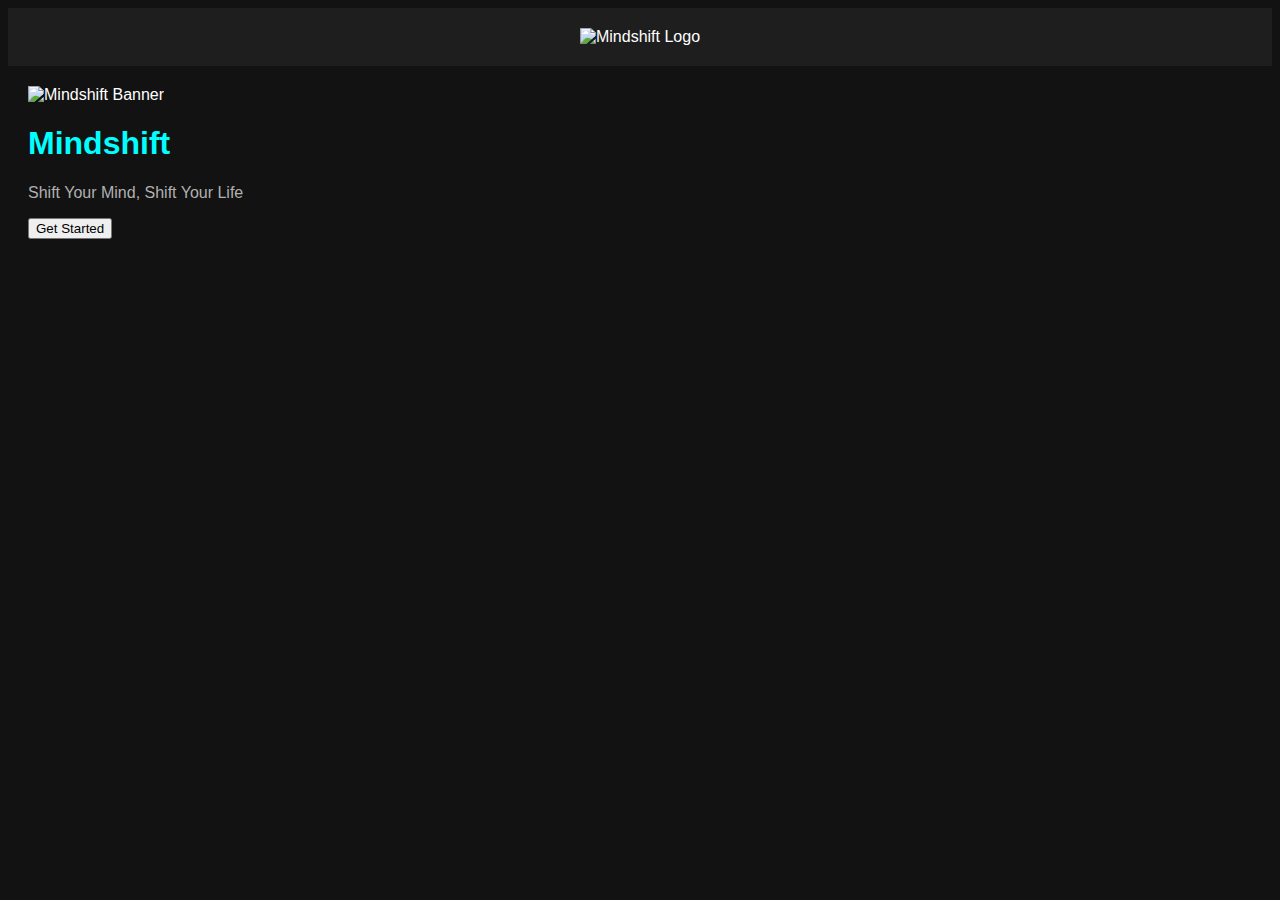
==== index.html @ cca3a588 "Update index.html" ====
<!DOCTYPE html>
<html lang="en">
<head>
    <meta charset="UTF-8">
    <meta name="viewport" content="width=device-width, initial-scale=1.0">
    <title>Mindshift - Shift Your Mind, Shift Your Life</title>
    <link rel="stylesheet" href="styles.css">
</head>
<body>
    <div class="container">
        <header>
            <img src="assets/images/logo.png" alt="Mindshift Logo" class="logo">
        </header>
        <main>
            <div class="hero-section">
                <img src="assets/images/banner.jpg" alt="Mindshift Banner" class="banner">
                <div class="hero-content">
                    <h1>Mindshift</h1>
                    <p class="tagline">Shift Your Mind, Shift Your Life</p>
                    <button id="cta-button">Get Started</button>
                </div>
            </div>
        </main>
    </div>
    <script src="script.js"></script>
</body>
</html>
---- styles.css ----
body {
    background-color: #121212;
    color: #ffffff;
    font-family: Arial, sans-serif;
}

header {
    background-color: #1e1e1e;
    padding: 20px;
    text-align: center;
}

main {
    padding: 20px;
}

footer {
    background-color: #1e1e1e;
    text-align: center;
    padding: 10px;
}

h1, h2 {
    color: cyan;
}

p {
    color: #b0b0b0;
}
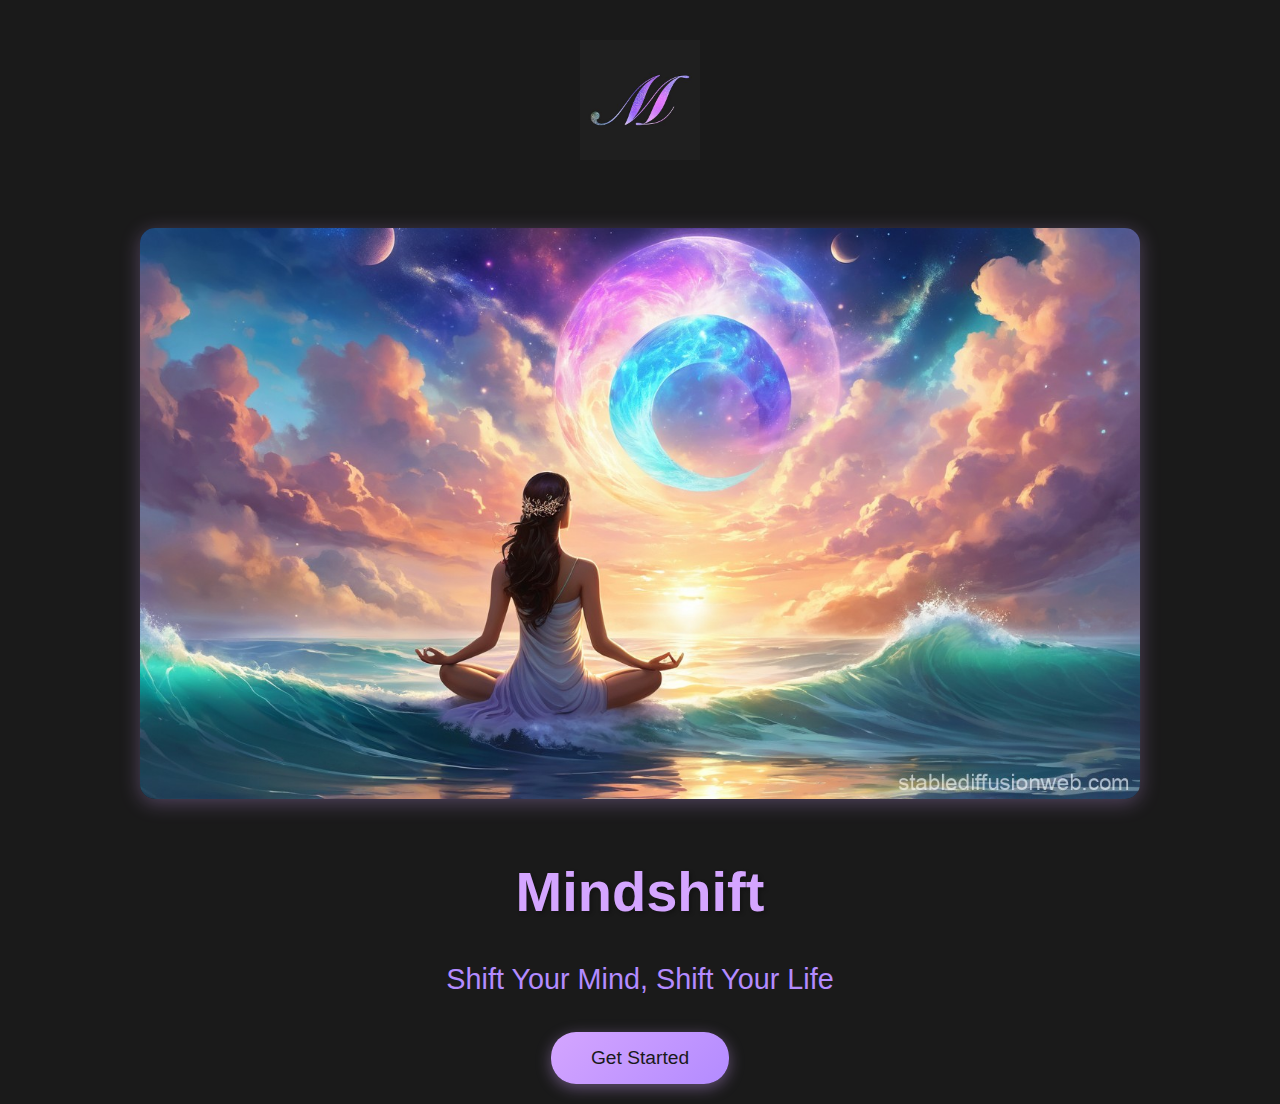
==== commit 5b0bc3d2: "Update index.html" ====
--- a/index.html
+++ b/index.html
@@ -9,11 +9,11 @@
 <body>
     <div class="container">
         <header>
-            <img src="assets/images/logo.png" alt="Mindshift Logo" class="logo">
+            <img src="logo.png" alt="Mindshift Logo" class="logo">
         </header>
         <main>
             <div class="hero-section">
-                <img src="assets/images/banner.jpg" alt="Mindshift Banner" class="banner">
+                <img src="banner.jpg" alt="Mindshift Banner" class="banner">
                 <div class="hero-content">
                     <h1>Mindshift</h1>
                     <p class="tagline">Shift Your Mind, Shift Your Life</p>
--- a/styles.css
+++ b/styles.css
@@ -1,29 +1,102 @@
+:root {
+    --primary-color: #d4a5ff;
+    --secondary-color: #b38bff;
+    --dark-bg: #1a1a1a;
+    --text-color: #ffffff;
+}
+
+* {
+    margin: 0;
+    padding: 0;
+    box-sizing: border-box;
+}
+
 body {
-    background-color: #121212;
-    color: #ffffff;
-    font-family: Arial, sans-serif;
+    font-family: 'Arial', sans-serif;
+    background-color: var(--dark-bg);
+    color: var(--text-color);
+    line-height: 1.6;
+}
+
+.container {
+    max-width: 1200px;
+    margin: 0 auto;
+    padding: 20px;
 }
 
 header {
-    background-color: #1e1e1e;
-    padding: 20px;
     text-align: center;
+    padding: 20px 0;
 }
 
-main {
-    padding: 20px;
+.logo {
+    width: 120px;
+    height: auto;
+    transition: transform 0.3s ease;
 }
 
-footer {
-    background-color: #1e1e1e;
-    text-align: center;
-    padding: 10px;
+.logo:hover {
+    transform: scale(1.1);
 }
 
-h1, h2 {
-    color: cyan;
+.hero-section {
+    position: relative;
+    text-align: center;
+    margin-top: 40px;
 }
 
-p {
-    color: #b0b0b0;
+.banner {
+    width: 100%;
+    max-width: 1000px;
+    border-radius: 15px;
+    box-shadow: 0 4px 20px rgba(212, 165, 255, 0.3);
 }
+
+.hero-content {
+    margin-top: 40px;
+}
+
+h1 {
+    font-size: 3.5em;
+    color: var(--primary-color);
+    margin-bottom: 20px;
+    text-shadow: 2px 2px 4px rgba(0, 0, 0, 0.3);
+}
+
+.tagline {
+    font-size: 1.8em;
+    color: var(--secondary-color);
+    margin-bottom: 30px;
+}
+
+#cta-button {
+    background: linear-gradient(135deg, var(--primary-color), var(--secondary-color));
+    color: var(--dark-bg);
+    border: none;
+    padding: 15px 40px;
+    font-size: 1.2em;
+    border-radius: 25px;
+    cursor: pointer;
+    transition: all 0.3s ease;
+    box-shadow: 0 4px 15px rgba(212, 165, 255, 0.4);
+}
+
+#cta-button:hover {
+    transform: translateY(-3px);
+    box-shadow: 0 6px 20px rgba(212, 165, 255, 0.6);
+}
+
+@media (max-width: 768px) {
+    h1 {
+        font-size: 2.5em;
+    }
+    
+    .tagline {
+        font-size: 1.4em;
+    }
+    
+    #cta-button {
+        padding: 12px 30px;
+        font-size: 1em;
+    }
+}
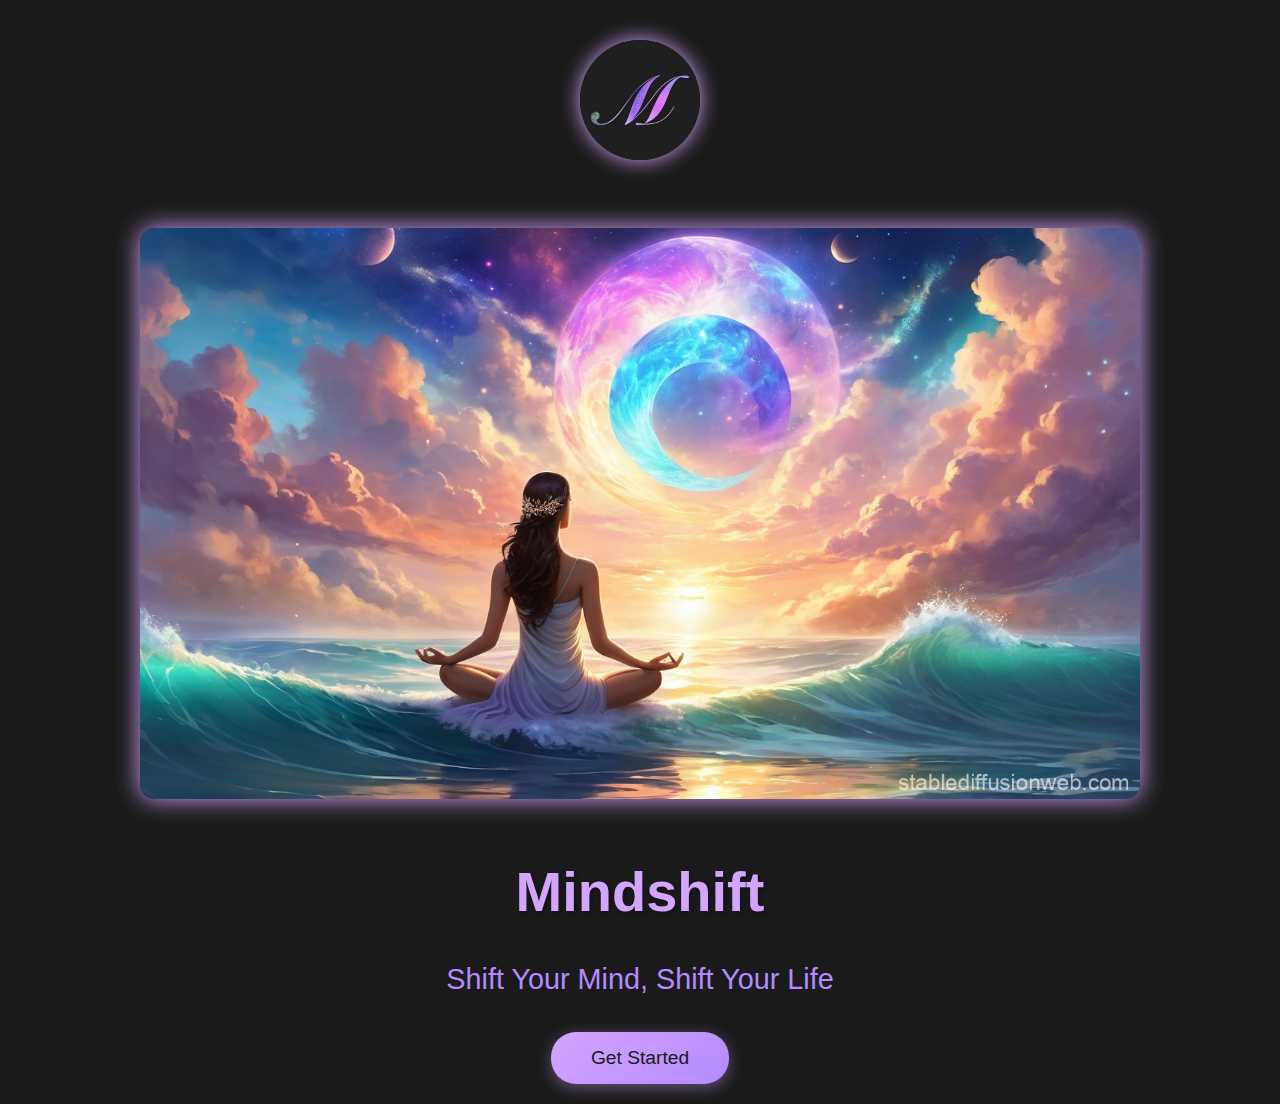
==== commit f1c821f9: "Update index.html" ====
--- a/index.html
+++ b/index.html
@@ -4,6 +4,7 @@
     <meta charset="UTF-8">
     <meta name="viewport" content="width=device-width, initial-scale=1.0">
     <title>Mindshift - Shift Your Mind, Shift Your Life</title>
+    <link rel="icon" type="image/x-icon" href="favicon.ico">
     <link rel="stylesheet" href="styles.css">
 </head>
 <body>
--- a/styles.css
+++ b/styles.css
@@ -100,3 +100,119 @@
         font-size: 1em;
     }
 }
+/* Add these styles to your existing CSS file */
+
+/* Guide page specific styles */
+.guide-container {
+    background-color: var(--dark-bg);
+    min-height: 100vh;
+}
+
+.guide-content {
+    max-width: 800px;
+    margin: 0 auto;
+    padding: 40px 20px;
+}
+
+.guide-content h1 {
+    font-size: 3em;
+    background: linear-gradient(135deg, var(--primary-color), var(--secondary-color));
+    -webkit-background-clip: text;
+    -webkit-text-fill-color: transparent;
+    margin-bottom: 30px;
+    text-shadow: 2px 2px 4px rgba(0, 0, 0, 0.3);
+}
+
+.guide-content h2 {
+    color: var(--primary-color);
+    font-size: 2em;
+    margin: 40px 0 20px;
+}
+
+.guide-content h3 {
+    color: var(--secondary-color);
+    font-size: 1.5em;
+    margin-bottom: 15px;
+}
+
+.guide-content p {
+    color: var(--text-color);
+    font-family: 'Quicksand', 'Arial', sans-serif;
+    line-height: 1.8;
+    margin-bottom: 20px;
+}
+
+.technique {
+    background: rgba(212, 165, 255, 0.05);
+    border-radius: 15px;
+    padding: 25px;
+    margin: 30px 0;
+    transition: transform 0.3s ease;
+    border: 1px solid rgba(212, 165, 255, 0.1);
+}
+
+.technique:hover {
+    transform: translateX(10px);
+    background: rgba(212, 165, 255, 0.08);
+}
+
+.logo-small {
+    width: 60px;
+    height: 60px;
+    border-radius: 50%;
+    margin: 20px;
+    transition: transform 0.3s ease;
+    box-shadow: 0 0 15px var(--primary-color);
+}
+
+.logo-small:hover {
+    transform: scale(1.1);
+    box-shadow: 0 0 25px var(--secondary-color);
+}
+
+/* Add this in the head of your HTML for the girly font */
+@import url('https://fonts.googleapis.com/css2?family=Quicksand:wght@300;400;500;600&display=swap');
+
+/* Modified logo styles */
+.logo {
+    width: 120px;
+    height: 120px;
+    border-radius: 50%;
+    object-fit: cover;
+    transition: all 0.3s ease;
+    box-shadow: 0 0 20px var(--primary-color);
+    animation: logoGlow 2s infinite alternate;
+}
+
+.logo:hover {
+    transform: scale(1.1);
+    box-shadow: 0 0 30px var(--secondary-color);
+}
+
+/* Modified banner styles */
+.banner {
+    width: 100%;
+    max-width: 1000px;
+    border-radius: 15px;
+    box-shadow: 0 0 25px var(--primary-color);
+    animation: bannerGlow 2s infinite alternate;
+}
+
+/* Add these new animations */
+@keyframes logoGlow {
+    from {
+        box-shadow: 0 0 20px var(--primary-color);
+    }
+    to {
+        box-shadow: 0 0 35px var(--secondary-color);
+    }
+}
+
+@keyframes bannerGlow {
+    from {
+        box-shadow: 0 0 25px var(--primary-color);
+    }
+    to {
+        box-shadow: 0 0 40px var(--secondary-color);
+    }
+}
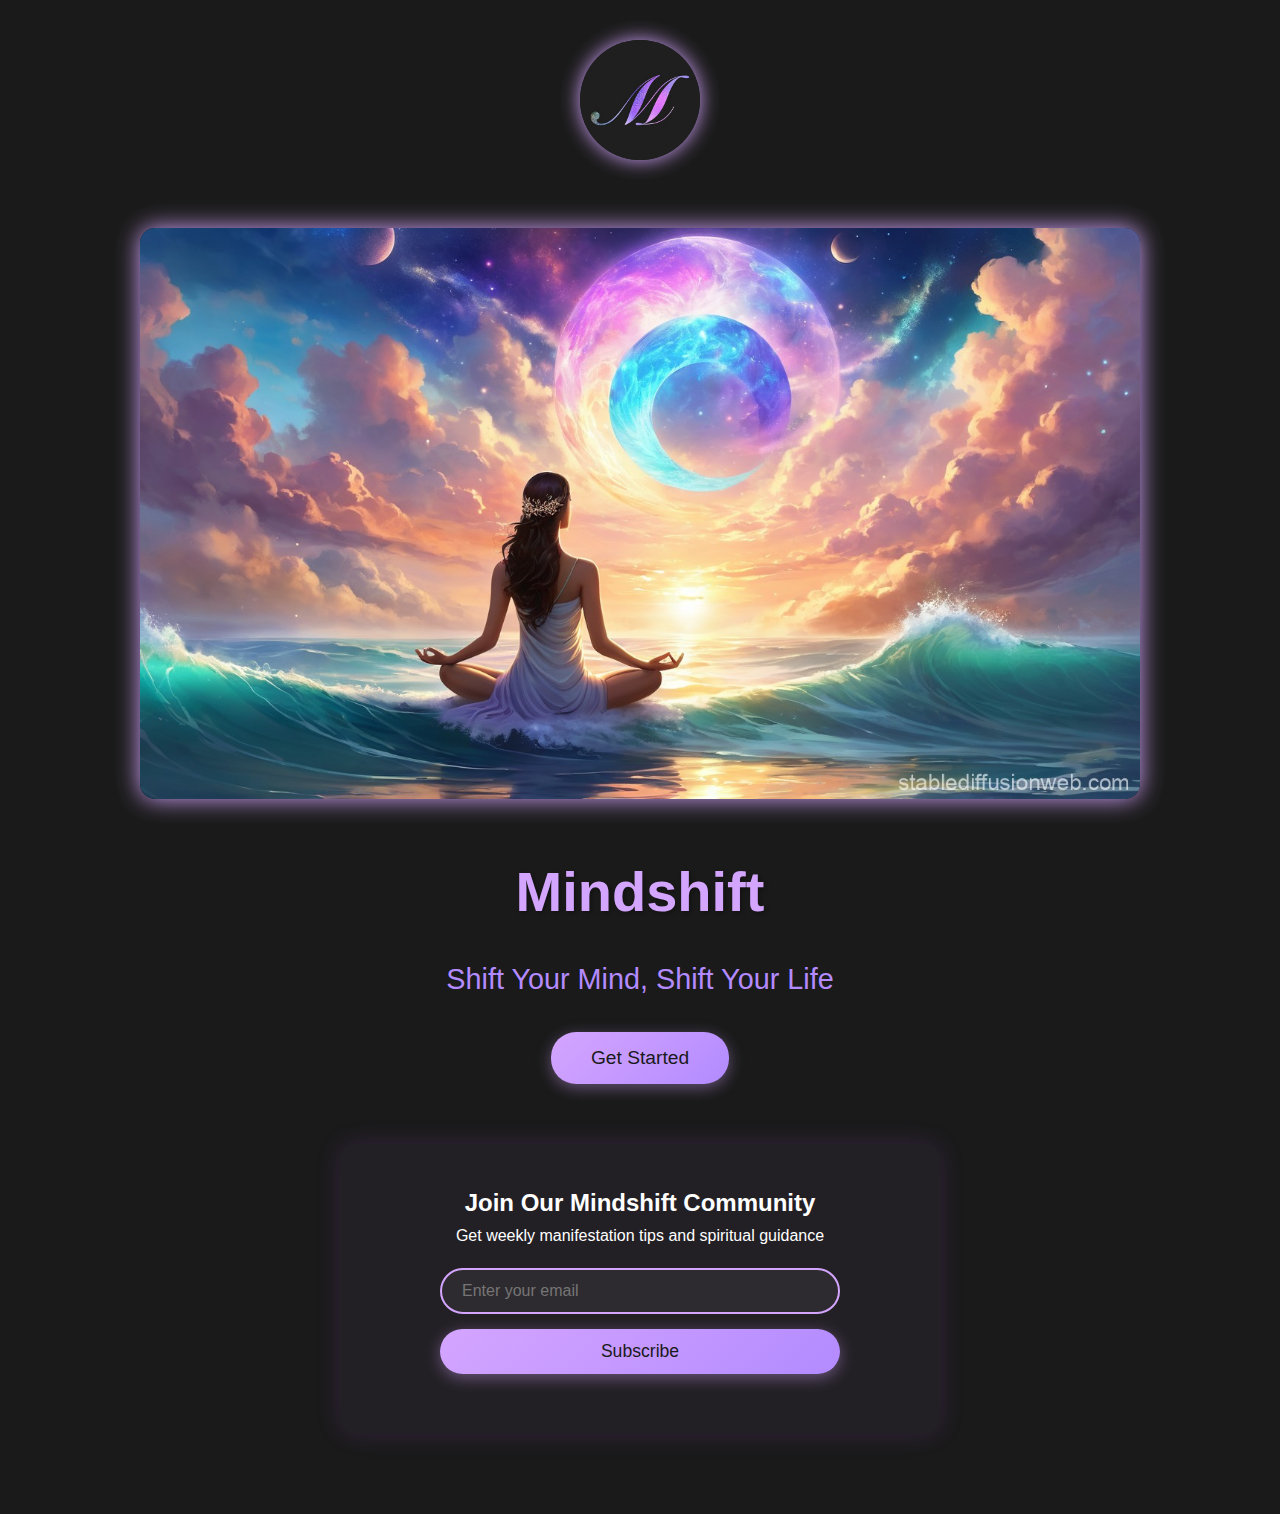
==== commit c87e7a08: "Update index.html" ====
--- a/index.html
+++ b/index.html
@@ -21,6 +21,15 @@
                     <button id="cta-button">Get Started</button>
                 </div>
             </div>
+            
+            <div class="newsletter-section">
+                <h2>Join Our Mindshift Community</h2>
+                <p class="newsletter-tagline">Get weekly manifestation tips and spiritual guidance</p>
+                <form id="newsletter-form" class="newsletter-form">
+                    <input type="email" placeholder="Enter your email" required>
+                    <button type="submit" class="subscribe-button">Subscribe</button>
+                </form>
+            </div>
         </main>
     </div>
     <script src="script.js"></script>
--- a/styles.css
+++ b/styles.css
@@ -216,3 +216,47 @@
         box-shadow: 0 0 40px var(--secondary-color);
     }
 }
+.newsletter-section {
+    background: rgba(212, 165, 255, 0.05);
+    border-radius: 15px;
+    padding: 40px;
+    margin: 60px auto;
+    max-width: 600px;
+    text-align: center;
+    box-shadow: 0 0 25px rgba(155, 77, 202, 0.2);
+}
+
+.newsletter-form {
+    display: flex;
+    flex-direction: column;
+    gap: 15px;
+    max-width: 400px;
+    margin: 20px auto;
+}
+
+.newsletter-form input {
+    padding: 12px 20px;
+    border: 2px solid var(--primary-color);
+    border-radius: 25px;
+    background: rgba(255, 255, 255, 0.05);
+    color: var(--text-color);
+    font-size: 1em;
+}
+
+.subscribe-button {
+    background: linear-gradient(135deg, var(--primary-color), var(--secondary-color));
+    color: var(--dark-bg);
+    border: none;
+    padding: 12px 30px;
+    font-size: 1.1em;
+    border-radius: 25px;
+    cursor: pointer;
+    transition: all 0.3s ease;
+    box-shadow: 0 4px 15px rgba(212, 165, 255, 0.4);
+    animation: glowing 1.5s infinite;
+}
+
+.subscribe-button:hover {
+    transform: translateY(-3px);
+    box-shadow: 0 6px 20px rgba(212, 165, 255, 0.6);
+}
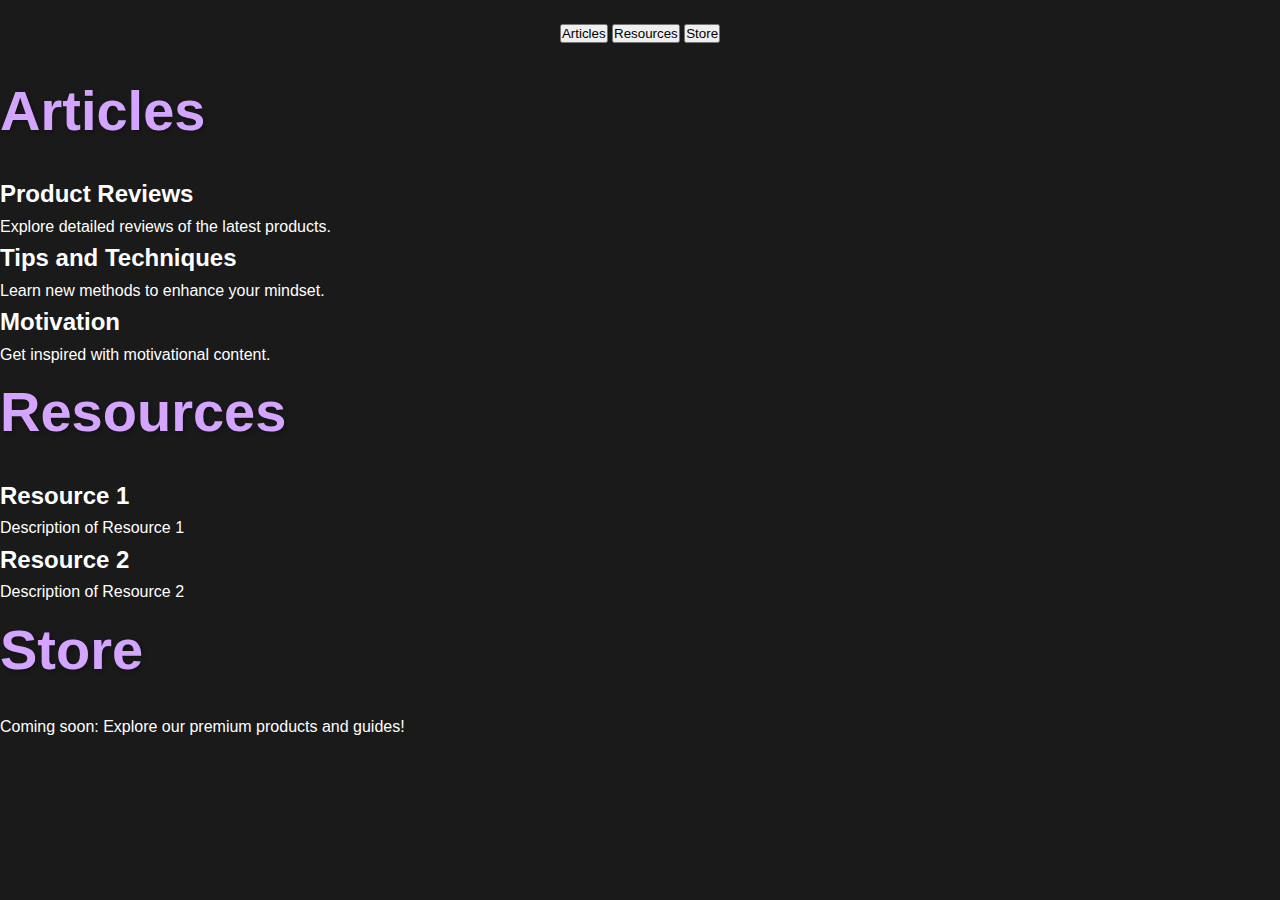
==== commit b8bf3960: "Update index.html" ====
--- a/index.html
+++ b/index.html
@@ -3,35 +3,59 @@
 <head>
     <meta charset="UTF-8">
     <meta name="viewport" content="width=device-width, initial-scale=1.0">
-    <title>Mindshift - Shift Your Mind, Shift Your Life</title>
-    <link rel="icon" type="image/x-icon" href="favicon.ico">
+    <title>MindShift</title>
     <link rel="stylesheet" href="styles.css">
+    <link href="https://fonts.googleapis.com/css2?family=Poppins:wght@400;600&display=swap" rel="stylesheet">
 </head>
 <body>
-    <div class="container">
-        <header>
-            <img src="logo.png" alt="Mindshift Logo" class="logo">
-        </header>
-        <main>
-            <div class="hero-section">
-                <img src="banner.jpg" alt="Mindshift Banner" class="banner">
-                <div class="hero-content">
-                    <h1>Mindshift</h1>
-                    <p class="tagline">Shift Your Mind, Shift Your Life</p>
-                    <button id="cta-button">Get Started</button>
+    <header>
+        <div class="nav-buttons">
+            <button id="articles-btn" class="glow-button active">Articles</button>
+            <button id="resources-btn" class="glow-button">Resources</button>
+            <button id="store-btn" class="glow-button">Store</button>
+        </div>
+    </header>
+    <main>
+        <!-- Default Articles Section -->
+        <section id="articles-section" class="content-section">
+            <h1>Articles</h1>
+            <div class="tiles">
+                <div class="tile" onclick="location.href='product-reviews.html';">
+                    <h2>Product Reviews</h2>
+                    <p>Explore detailed reviews of the latest products.</p>
+                </div>
+                <div class="tile" onclick="location.href='tips-techniques.html';">
+                    <h2>Tips and Techniques</h2>
+                    <p>Learn new methods to enhance your mindset.</p>
+                </div>
+                <div class="tile" onclick="location.href='motivation.html';">
+                    <h2>Motivation</h2>
+                    <p>Get inspired with motivational content.</p>
                 </div>
             </div>
-            
-            <div class="newsletter-section">
-                <h2>Join Our Mindshift Community</h2>
-                <p class="newsletter-tagline">Get weekly manifestation tips and spiritual guidance</p>
-                <form id="newsletter-form" class="newsletter-form">
-                    <input type="email" placeholder="Enter your email" required>
-                    <button type="submit" class="subscribe-button">Subscribe</button>
-                </form>
+        </section>
+
+        <!-- Resources Section -->
+        <section id="resources-section" class="content-section hidden">
+            <h1>Resources</h1>
+            <div class="tiles">
+                <div class="tile">
+                    <h2>Resource 1</h2>
+                    <p>Description of Resource 1</p>
+                </div>
+                <div class="tile">
+                    <h2>Resource 2</h2>
+                    <p>Description of Resource 2</p>
+                </div>
             </div>
-        </main>
-    </div>
+        </section>
+
+        <!-- Store Section -->
+        <section id="store-section" class="content-section hidden">
+            <h1>Store</h1>
+            <p>Coming soon: Explore our premium products and guides!</p>
+        </section>
+    </main>
     <script src="script.js"></script>
 </body>
 </html>
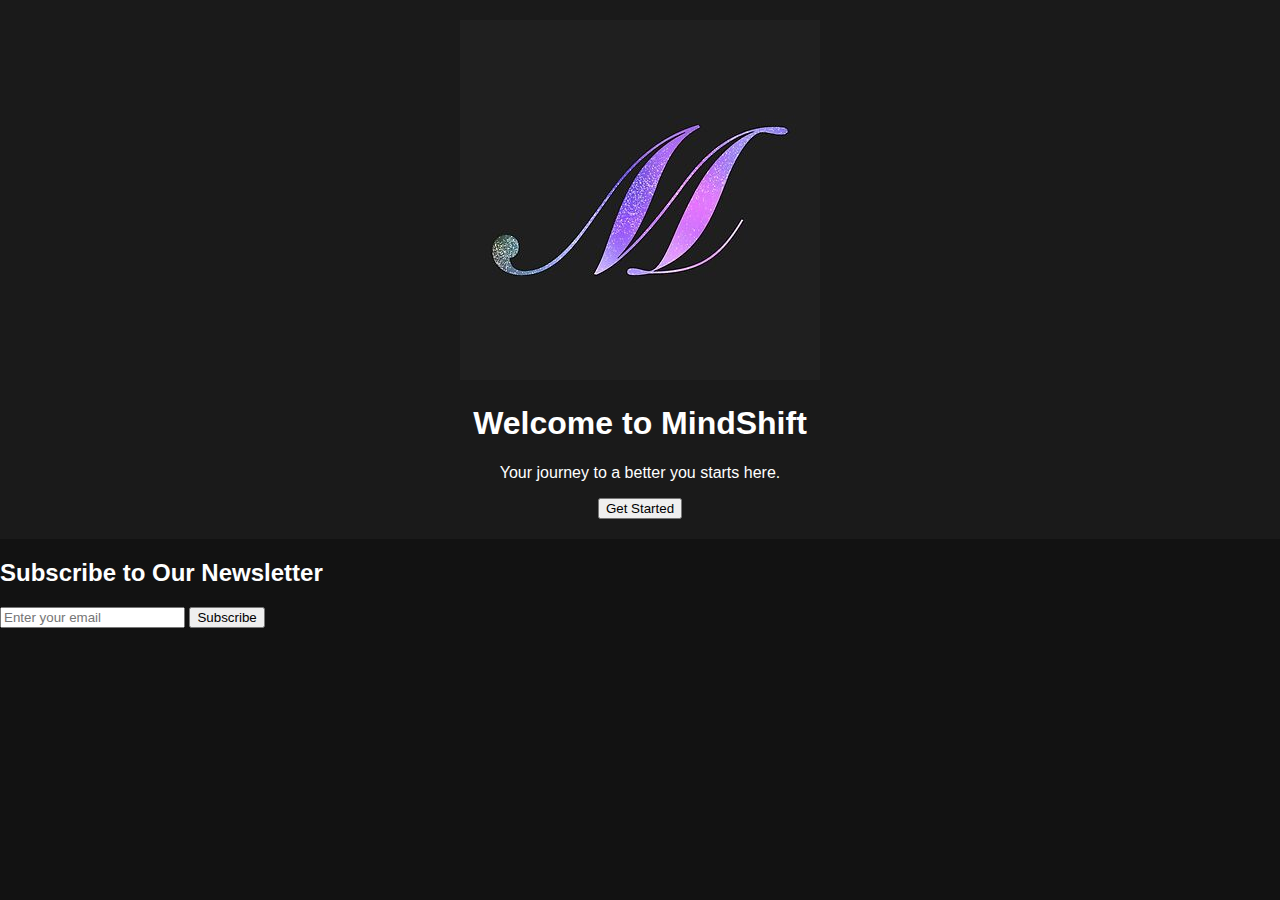
==== commit 13fda388: "Update index.html" ====
--- a/index.html
+++ b/index.html
@@ -5,57 +5,78 @@
     <meta name="viewport" content="width=device-width, initial-scale=1.0">
     <title>MindShift</title>
     <link rel="stylesheet" href="styles.css">
-    <link href="https://fonts.googleapis.com/css2?family=Poppins:wght@400;600&display=swap" rel="stylesheet">
 </head>
 <body>
+    <!-- Original Landing Page Content -->
     <header>
-        <div class="nav-buttons">
-            <button id="articles-btn" class="glow-button active">Articles</button>
-            <button id="resources-btn" class="glow-button">Resources</button>
-            <button id="store-btn" class="glow-button">Store</button>
+        <div class="logo">
+            <img src="logo.png" alt="MindShift Logo">
         </div>
+        <h1>Welcome to MindShift</h1>
+        <p>Your journey to a better you starts here.</p>
+        <button id="getStartedBtn">Get Started</button>
     </header>
-    <main>
-        <!-- Default Articles Section -->
-        <section id="articles-section" class="content-section">
-            <h1>Articles</h1>
-            <div class="tiles">
-                <div class="tile" onclick="location.href='product-reviews.html';">
-                    <h2>Product Reviews</h2>
-                    <p>Explore detailed reviews of the latest products.</p>
-                </div>
-                <div class="tile" onclick="location.href='tips-techniques.html';">
-                    <h2>Tips and Techniques</h2>
-                    <p>Learn new methods to enhance your mindset.</p>
-                </div>
-                <div class="tile" onclick="location.href='motivation.html';">
-                    <h2>Motivation</h2>
-                    <p>Get inspired with motivational content.</p>
-                </div>
+
+    <!-- Email Subscription Section (Original) -->
+    <section id="emailSubscription">
+        <h2>Subscribe to Our Newsletter</h2>
+        <form>
+            <input type="email" placeholder="Enter your email" required>
+            <button type="submit">Subscribe</button>
+        </form>
+    </section>
+
+    <!-- Hidden Content that will be displayed after clicking Get Started -->
+    <main id="content" style="display: none;">
+        <section id="categories">
+            <button class="category-btn" id="articlesBtn">Articles</button>
+            <button class="category-btn" id="resourcesBtn">Resources</button>
+            <button class="category-btn" id="storeBtn">Store</button>
+        </section>
+
+        <!-- Articles Section -->
+        <section id="articlesSection" class="tiles">
+            <div class="tile">
+                <h2>Visualization Techniques</h2>
+                <p>Learn how to use visualization to achieve your goals and stay focused.</p>
+                <button onclick="location.href='product-reviews.html';">Read More</button>
+            </div>
+            <div class="tile">
+                <h2>Time Management Hacks</h2>
+                <p>Practical tips to organize your day and maximize productivity.</p>
+                <button onclick="location.href='tips-techniques.html';">Read More</button>
+            </div>
+            <div class="tile">
+                <h2>Breathing Exercises</h2>
+                <p>Simple breathing techniques to reduce stress and improve focus.</p>
+                <button onclick="location.href='motivation.html';">Read More</button>
             </div>
         </section>
 
-        <!-- Resources Section -->
-        <section id="resources-section" class="content-section hidden">
-            <h1>Resources</h1>
-            <div class="tiles">
-                <div class="tile">
-                    <h2>Resource 1</h2>
-                    <p>Description of Resource 1</p>
-                </div>
-                <div class="tile">
-                    <h2>Resource 2</h2>
-                    <p>Description of Resource 2</p>
-                </div>
+        <!-- Resources Section (Placeholder) -->
+        <section id="resourcesSection" class="tiles" style="display: none;">
+            <div class="tile">
+                <h2>Resource 1</h2>
+                <p>Useful resource for personal growth.</p>
+                <button onclick="location.href='resource1.html';">Explore</button>
+            </div>
+            <div class="tile">
+                <h2>Resource 2</h2>
+                <p>Helpful guide for improving your mindset.</p>
+                <button onclick="location.href='resource2.html';">Explore</button>
             </div>
         </section>
 
-        <!-- Store Section -->
-        <section id="store-section" class="content-section hidden">
-            <h1>Store</h1>
-            <p>Coming soon: Explore our premium products and guides!</p>
+        <!-- Store Section (Placeholder) -->
+        <section id="storeSection" class="tiles" style="display: none;">
+            <div class="tile">
+                <h2>MindShift Product</h2>
+                <p>Buy our exclusive MindShift tools to help you grow.</p>
+                <button onclick="location.href='store.html';">Shop Now</button>
+            </div>
         </section>
     </main>
+
     <script src="script.js"></script>
 </body>
 </html>
--- a/styles.css
+++ b/styles.css
@@ -1,262 +1,72 @@
-:root {
-    --primary-color: #d4a5ff;
-    --secondary-color: #b38bff;
-    --dark-bg: #1a1a1a;
-    --text-color: #ffffff;
-}
-
-* {
+body {
+    font-family: 'Poppins', sans-serif;
     margin: 0;
-    padding: 0;
-    box-sizing: border-box;
-}
-
-body {
-    font-family: 'Arial', sans-serif;
-    background-color: var(--dark-bg);
-    color: var(--text-color);
-    line-height: 1.6;
-}
-
-.container {
-    max-width: 1200px;
-    margin: 0 auto;
-    padding: 20px;
+    background-color: #121212;
+    color: #ffffff;
 }
 
 header {
     text-align: center;
-    padding: 20px 0;
+    padding: 20px;
+    background: #1a1a1a;
 }
 
-.logo {
-    width: 120px;
-    height: auto;
-    transition: transform 0.3s ease;
+.nav-buttons {
+    display: flex;
+    justify-content: center;
+    gap: 15px;
 }
 
-.logo:hover {
-    transform: scale(1.1);
+.glow-button {
+    padding: 10px 20px;
+    border: none;
+    border-radius: 25px;
+    font-size: 16px;
+    font-weight: 600;
+    color: #fff;
+    background: linear-gradient(45deg, #ff9a9e, #fad0c4);
+    box-shadow: 0 0 10px #ff9a9e, 0 0 20px #fad0c4;
+    cursor: pointer;
+    transition: transform 0.3s ease, box-shadow 0.3s ease;
 }
 
-.hero-section {
-    position: relative;
-    text-align: center;
-    margin-top: 40px;
+.glow-button.active {
+    transform: scale(1.1);
+    box-shadow: 0 0 15px #ff9a9e, 0 0 30px #fad0c4;
 }
 
-.banner {
-    width: 100%;
-    max-width: 1000px;
-    border-radius: 15px;
-    box-shadow: 0 4px 20px rgba(212, 165, 255, 0.3);
+.glow-button:hover {
+    transform: scale(1.05);
 }
 
-.hero-content {
-    margin-top: 40px;
+.content-section {
+    padding: 20px;
+    text-align: center;
 }
 
-h1 {
-    font-size: 3.5em;
-    color: var(--primary-color);
-    margin-bottom: 20px;
-    text-shadow: 2px 2px 4px rgba(0, 0, 0, 0.3);
+.hidden {
+    display: none;
 }
 
-.tagline {
-    font-size: 1.8em;
-    color: var(--secondary-color);
-    margin-bottom: 30px;
+.tiles {
+    display: flex;
+    justify-content: center;
+    gap: 20px;
+    flex-wrap: wrap;
 }
 
-#cta-button {
-    background: linear-gradient(135deg, var(--primary-color), var(--secondary-color));
-    color: var(--dark-bg);
-    border: none;
-    padding: 15px 40px;
-    font-size: 1.2em;
-    border-radius: 25px;
+.tile {
+    background: #1a1a1a;
+    border: 1px solid #333;
+    padding: 20px;
+    border-radius: 15px;
+    width: 250px;
+    text-align: center;
     cursor: pointer;
-    transition: all 0.3s ease;
-    box-shadow: 0 4px 15px rgba(212, 165, 255, 0.4);
+    transition: transform 0.3s ease, background 0.3s ease;
 }
 
-#cta-button:hover {
-    transform: translateY(-3px);
-    box-shadow: 0 6px 20px rgba(212, 165, 255, 0.6);
+.tile:hover {
+    background: #333;
+    transform: translateY(-5px);
 }
-
-@media (max-width: 768px) {
-    h1 {
-        font-size: 2.5em;
-    }
-    
-    .tagline {
-        font-size: 1.4em;
-    }
-    
-    #cta-button {
-        padding: 12px 30px;
-        font-size: 1em;
-    }
-}
-/* Add these styles to your existing CSS file */
-
-/* Guide page specific styles */
-.guide-container {
-    background-color: var(--dark-bg);
-    min-height: 100vh;
-}
-
-.guide-content {
-    max-width: 800px;
-    margin: 0 auto;
-    padding: 40px 20px;
-}
-
-.guide-content h1 {
-    font-size: 3em;
-    background: linear-gradient(135deg, var(--primary-color), var(--secondary-color));
-    -webkit-background-clip: text;
-    -webkit-text-fill-color: transparent;
-    margin-bottom: 30px;
-    text-shadow: 2px 2px 4px rgba(0, 0, 0, 0.3);
-}
-
-.guide-content h2 {
-    color: var(--primary-color);
-    font-size: 2em;
-    margin: 40px 0 20px;
-}
-
-.guide-content h3 {
-    color: var(--secondary-color);
-    font-size: 1.5em;
-    margin-bottom: 15px;
-}
-
-.guide-content p {
-    color: var(--text-color);
-    font-family: 'Quicksand', 'Arial', sans-serif;
-    line-height: 1.8;
-    margin-bottom: 20px;
-}
-
-.technique {
-    background: rgba(212, 165, 255, 0.05);
-    border-radius: 15px;
-    padding: 25px;
-    margin: 30px 0;
-    transition: transform 0.3s ease;
-    border: 1px solid rgba(212, 165, 255, 0.1);
-}
-
-.technique:hover {
-    transform: translateX(10px);
-    background: rgba(212, 165, 255, 0.08);
-}
-
-.logo-small {
-    width: 60px;
-    height: 60px;
-    border-radius: 50%;
-    margin: 20px;
-    transition: transform 0.3s ease;
-    box-shadow: 0 0 15px var(--primary-color);
-}
-
-.logo-small:hover {
-    transform: scale(1.1);
-    box-shadow: 0 0 25px var(--secondary-color);
-}
-
-/* Add this in the head of your HTML for the girly font */
-@import url('https://fonts.googleapis.com/css2?family=Quicksand:wght@300;400;500;600&display=swap');
-
-/* Modified logo styles */
-.logo {
-    width: 120px;
-    height: 120px;
-    border-radius: 50%;
-    object-fit: cover;
-    transition: all 0.3s ease;
-    box-shadow: 0 0 20px var(--primary-color);
-    animation: logoGlow 2s infinite alternate;
-}
-
-.logo:hover {
-    transform: scale(1.1);
-    box-shadow: 0 0 30px var(--secondary-color);
-}
-
-/* Modified banner styles */
-.banner {
-    width: 100%;
-    max-width: 1000px;
-    border-radius: 15px;
-    box-shadow: 0 0 25px var(--primary-color);
-    animation: bannerGlow 2s infinite alternate;
-}
-
-/* Add these new animations */
-@keyframes logoGlow {
-    from {
-        box-shadow: 0 0 20px var(--primary-color);
-    }
-    to {
-        box-shadow: 0 0 35px var(--secondary-color);
-    }
-}
-
-@keyframes bannerGlow {
-    from {
-        box-shadow: 0 0 25px var(--primary-color);
-    }
-    to {
-        box-shadow: 0 0 40px var(--secondary-color);
-    }
-}
-.newsletter-section {
-    background: rgba(212, 165, 255, 0.05);
-    border-radius: 15px;
-    padding: 40px;
-    margin: 60px auto;
-    max-width: 600px;
-    text-align: center;
-    box-shadow: 0 0 25px rgba(155, 77, 202, 0.2);
-}
-
-.newsletter-form {
-    display: flex;
-    flex-direction: column;
-    gap: 15px;
-    max-width: 400px;
-    margin: 20px auto;
-}
-
-.newsletter-form input {
-    padding: 12px 20px;
-    border: 2px solid var(--primary-color);
-    border-radius: 25px;
-    background: rgba(255, 255, 255, 0.05);
-    color: var(--text-color);
-    font-size: 1em;
-}
-
-.subscribe-button {
-    background: linear-gradient(135deg, var(--primary-color), var(--secondary-color));
-    color: var(--dark-bg);
-    border: none;
-    padding: 12px 30px;
-    font-size: 1.1em;
-    border-radius: 25px;
-    cursor: pointer;
-    transition: all 0.3s ease;
-    box-shadow: 0 4px 15px rgba(212, 165, 255, 0.4);
-    animation: glowing 1.5s infinite;
-}
-
-.subscribe-button:hover {
-    transform: translateY(-3px);
-    box-shadow: 0 6px 20px rgba(212, 165, 255, 0.6);
-}
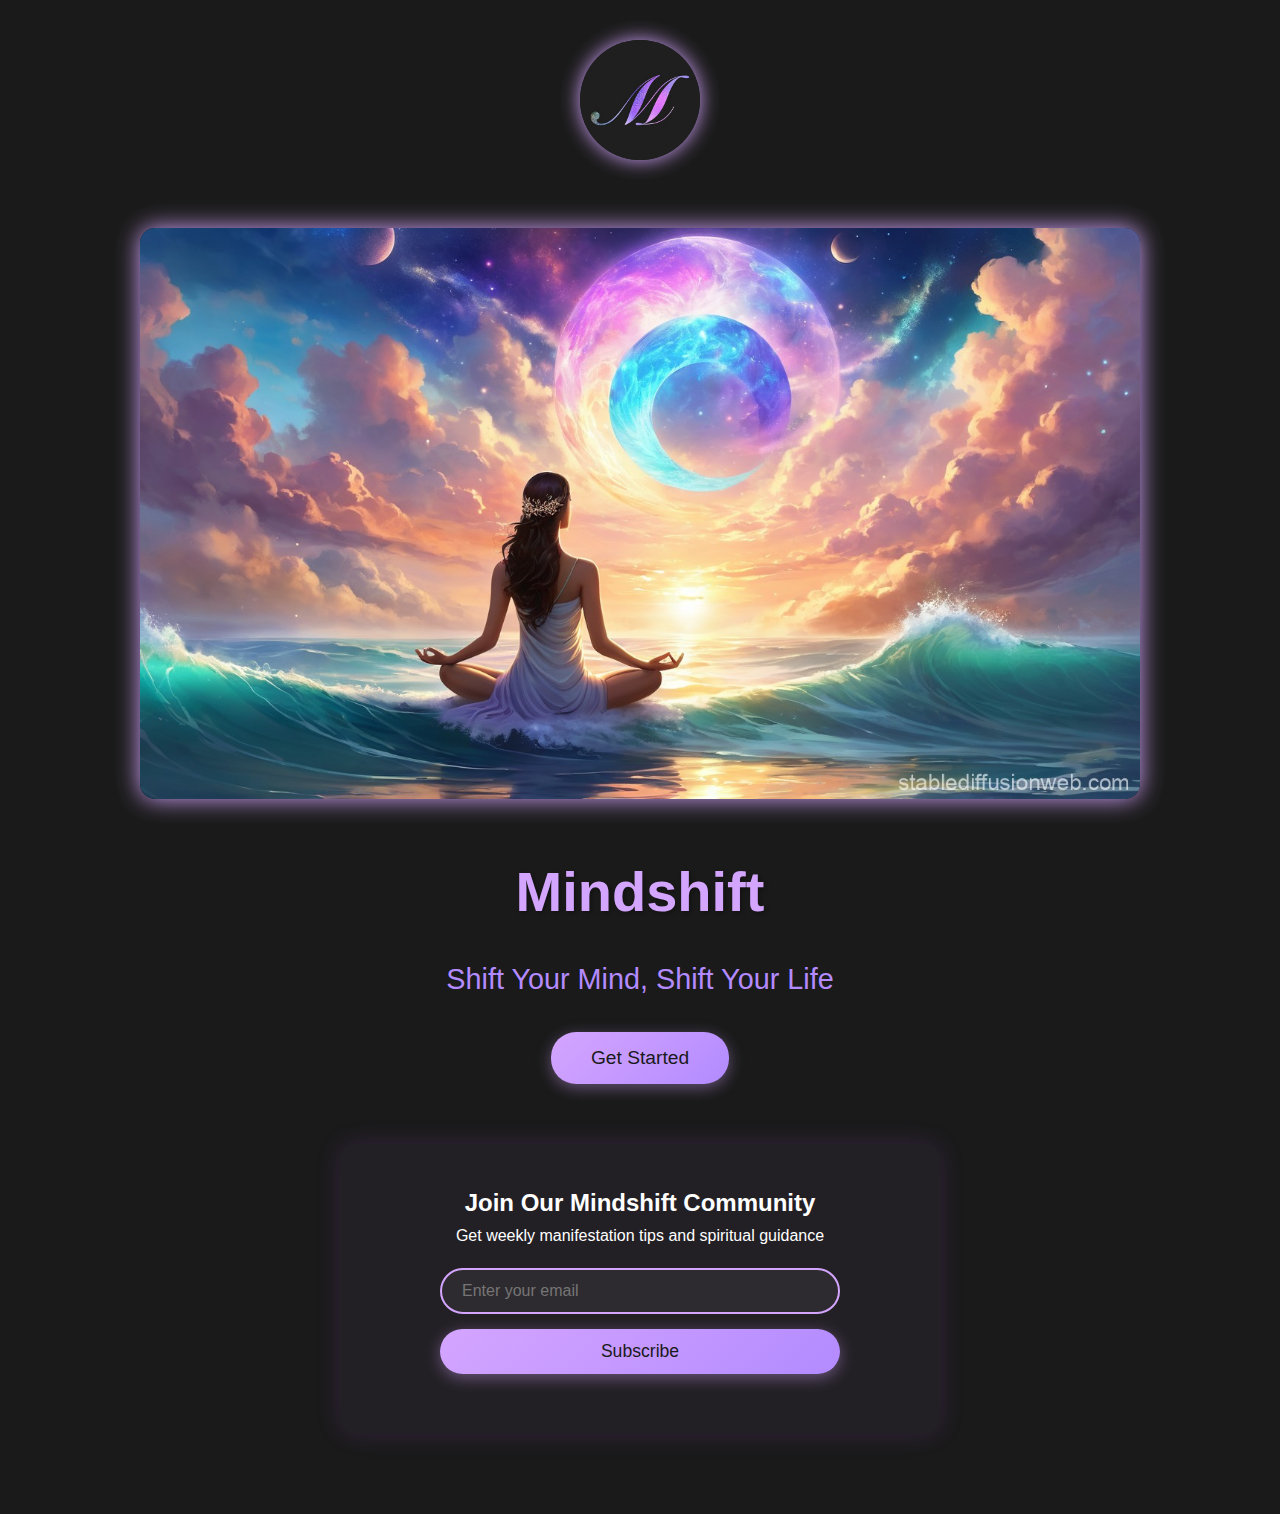
==== commit 88e5867f: "Update index.html" ====
--- a/index.html
+++ b/index.html
@@ -3,80 +3,35 @@
 <head>
     <meta charset="UTF-8">
     <meta name="viewport" content="width=device-width, initial-scale=1.0">
-    <title>MindShift</title>
+    <title>Mindshift - Shift Your Mind, Shift Your Life</title>
+    <link rel="icon" type="image/x-icon" href="favicon.ico">
     <link rel="stylesheet" href="styles.css">
 </head>
 <body>
-    <!-- Original Landing Page Content -->
-    <header>
-        <div class="logo">
-            <img src="logo.png" alt="MindShift Logo">
-        </div>
-        <h1>Welcome to MindShift</h1>
-        <p>Your journey to a better you starts here.</p>
-        <button id="getStartedBtn">Get Started</button>
-    </header>
-
-    <!-- Email Subscription Section (Original) -->
-    <section id="emailSubscription">
-        <h2>Subscribe to Our Newsletter</h2>
-        <form>
-            <input type="email" placeholder="Enter your email" required>
-            <button type="submit">Subscribe</button>
-        </form>
-    </section>
-
-    <!-- Hidden Content that will be displayed after clicking Get Started -->
-    <main id="content" style="display: none;">
-        <section id="categories">
-            <button class="category-btn" id="articlesBtn">Articles</button>
-            <button class="category-btn" id="resourcesBtn">Resources</button>
-            <button class="category-btn" id="storeBtn">Store</button>
-        </section>
-
-        <!-- Articles Section -->
-        <section id="articlesSection" class="tiles">
-            <div class="tile">
-                <h2>Visualization Techniques</h2>
-                <p>Learn how to use visualization to achieve your goals and stay focused.</p>
-                <button onclick="location.href='product-reviews.html';">Read More</button>
+    <div class="container">
+        <header>
+            <img src="logo.png" alt="Mindshift Logo" class="logo">
+        </header>
+        <main>
+            <div class="hero-section">
+                <img src="banner.jpg" alt="Mindshift Banner" class="banner">
+                <div class="hero-content">
+                    <h1>Mindshift</h1>
+                    <p class="tagline">Shift Your Mind, Shift Your Life</p>
+                    <button id="cta-button">Get Started</button>
+                </div>
             </div>
-            <div class="tile">
-                <h2>Time Management Hacks</h2>
-                <p>Practical tips to organize your day and maximize productivity.</p>
-                <button onclick="location.href='tips-techniques.html';">Read More</button>
+            
+            <div class="newsletter-section">
+                <h2>Join Our Mindshift Community</h2>
+                <p class="newsletter-tagline">Get weekly manifestation tips and spiritual guidance</p>
+                <form id="newsletter-form" class="newsletter-form">
+                    <input type="email" placeholder="Enter your email" required>
+                    <button type="submit" class="subscribe-button">Subscribe</button>
+                </form>
             </div>
-            <div class="tile">
-                <h2>Breathing Exercises</h2>
-                <p>Simple breathing techniques to reduce stress and improve focus.</p>
-                <button onclick="location.href='motivation.html';">Read More</button>
-            </div>
-        </section>
-
-        <!-- Resources Section (Placeholder) -->
-        <section id="resourcesSection" class="tiles" style="display: none;">
-            <div class="tile">
-                <h2>Resource 1</h2>
-                <p>Useful resource for personal growth.</p>
-                <button onclick="location.href='resource1.html';">Explore</button>
-            </div>
-            <div class="tile">
-                <h2>Resource 2</h2>
-                <p>Helpful guide for improving your mindset.</p>
-                <button onclick="location.href='resource2.html';">Explore</button>
-            </div>
-        </section>
-
-        <!-- Store Section (Placeholder) -->
-        <section id="storeSection" class="tiles" style="display: none;">
-            <div class="tile">
-                <h2>MindShift Product</h2>
-                <p>Buy our exclusive MindShift tools to help you grow.</p>
-                <button onclick="location.href='store.html';">Shop Now</button>
-            </div>
-        </section>
-    </main>
-
+        </main>
+    </div>
     <script src="script.js"></script>
 </body>
 </html>
--- a/styles.css
+++ b/styles.css
@@ -1,72 +1,262 @@
+:root {
+    --primary-color: #d4a5ff;
+    --secondary-color: #b38bff;
+    --dark-bg: #1a1a1a;
+    --text-color: #ffffff;
+}
+
+* {
+    margin: 0;
+    padding: 0;
+    box-sizing: border-box;
+}
+
 body {
-    font-family: 'Poppins', sans-serif;
-    margin: 0;
-    background-color: #121212;
-    color: #ffffff;
+    font-family: 'Arial', sans-serif;
+    background-color: var(--dark-bg);
+    color: var(--text-color);
+    line-height: 1.6;
+}
+
+.container {
+    max-width: 1200px;
+    margin: 0 auto;
+    padding: 20px;
 }
 
 header {
     text-align: center;
-    padding: 20px;
-    background: #1a1a1a;
-}
-
-.nav-buttons {
+    padding: 20px 0;
+}
+
+.logo {
+    width: 120px;
+    height: auto;
+    transition: transform 0.3s ease;
+}
+
+.logo:hover {
+    transform: scale(1.1);
+}
+
+.hero-section {
+    position: relative;
+    text-align: center;
+    margin-top: 40px;
+}
+
+.banner {
+    width: 100%;
+    max-width: 1000px;
+    border-radius: 15px;
+    box-shadow: 0 4px 20px rgba(212, 165, 255, 0.3);
+}
+
+.hero-content {
+    margin-top: 40px;
+}
+
+h1 {
+    font-size: 3.5em;
+    color: var(--primary-color);
+    margin-bottom: 20px;
+    text-shadow: 2px 2px 4px rgba(0, 0, 0, 0.3);
+}
+
+.tagline {
+    font-size: 1.8em;
+    color: var(--secondary-color);
+    margin-bottom: 30px;
+}
+
+#cta-button {
+    background: linear-gradient(135deg, var(--primary-color), var(--secondary-color));
+    color: var(--dark-bg);
+    border: none;
+    padding: 15px 40px;
+    font-size: 1.2em;
+    border-radius: 25px;
+    cursor: pointer;
+    transition: all 0.3s ease;
+    box-shadow: 0 4px 15px rgba(212, 165, 255, 0.4);
+}
+
+#cta-button:hover {
+    transform: translateY(-3px);
+    box-shadow: 0 6px 20px rgba(212, 165, 255, 0.6);
+}
+
+@media (max-width: 768px) {
+    h1 {
+        font-size: 2.5em;
+    }
+    
+    .tagline {
+        font-size: 1.4em;
+    }
+    
+    #cta-button {
+        padding: 12px 30px;
+        font-size: 1em;
+    }
+}
+/* Add these styles to your existing CSS file */
+
+/* Guide page specific styles */
+.guide-container {
+    background-color: var(--dark-bg);
+    min-height: 100vh;
+}
+
+.guide-content {
+    max-width: 800px;
+    margin: 0 auto;
+    padding: 40px 20px;
+}
+
+.guide-content h1 {
+    font-size: 3em;
+    background: linear-gradient(135deg, var(--primary-color), var(--secondary-color));
+    -webkit-background-clip: text;
+    -webkit-text-fill-color: transparent;
+    margin-bottom: 30px;
+    text-shadow: 2px 2px 4px rgba(0, 0, 0, 0.3);
+}
+
+.guide-content h2 {
+    color: var(--primary-color);
+    font-size: 2em;
+    margin: 40px 0 20px;
+}
+
+.guide-content h3 {
+    color: var(--secondary-color);
+    font-size: 1.5em;
+    margin-bottom: 15px;
+}
+
+.guide-content p {
+    color: var(--text-color);
+    font-family: 'Quicksand', 'Arial', sans-serif;
+    line-height: 1.8;
+    margin-bottom: 20px;
+}
+
+.technique {
+    background: rgba(212, 165, 255, 0.05);
+    border-radius: 15px;
+    padding: 25px;
+    margin: 30px 0;
+    transition: transform 0.3s ease;
+    border: 1px solid rgba(212, 165, 255, 0.1);
+}
+
+.technique:hover {
+    transform: translateX(10px);
+    background: rgba(212, 165, 255, 0.08);
+}
+
+.logo-small {
+    width: 60px;
+    height: 60px;
+    border-radius: 50%;
+    margin: 20px;
+    transition: transform 0.3s ease;
+    box-shadow: 0 0 15px var(--primary-color);
+}
+
+.logo-small:hover {
+    transform: scale(1.1);
+    box-shadow: 0 0 25px var(--secondary-color);
+}
+
+/* Add this in the head of your HTML for the girly font */
+@import url('https://fonts.googleapis.com/css2?family=Quicksand:wght@300;400;500;600&display=swap');
+
+/* Modified logo styles */
+.logo {
+    width: 120px;
+    height: 120px;
+    border-radius: 50%;
+    object-fit: cover;
+    transition: all 0.3s ease;
+    box-shadow: 0 0 20px var(--primary-color);
+    animation: logoGlow 2s infinite alternate;
+}
+
+.logo:hover {
+    transform: scale(1.1);
+    box-shadow: 0 0 30px var(--secondary-color);
+}
+
+/* Modified banner styles */
+.banner {
+    width: 100%;
+    max-width: 1000px;
+    border-radius: 15px;
+    box-shadow: 0 0 25px var(--primary-color);
+    animation: bannerGlow 2s infinite alternate;
+}
+
+/* Add these new animations */
+@keyframes logoGlow {
+    from {
+        box-shadow: 0 0 20px var(--primary-color);
+    }
+    to {
+        box-shadow: 0 0 35px var(--secondary-color);
+    }
+}
+
+@keyframes bannerGlow {
+    from {
+        box-shadow: 0 0 25px var(--primary-color);
+    }
+    to {
+        box-shadow: 0 0 40px var(--secondary-color);
+    }
+}
+.newsletter-section {
+    background: rgba(212, 165, 255, 0.05);
+    border-radius: 15px;
+    padding: 40px;
+    margin: 60px auto;
+    max-width: 600px;
+    text-align: center;
+    box-shadow: 0 0 25px rgba(155, 77, 202, 0.2);
+}
+
+.newsletter-form {
     display: flex;
-    justify-content: center;
+    flex-direction: column;
     gap: 15px;
-}
-
-.glow-button {
-    padding: 10px 20px;
+    max-width: 400px;
+    margin: 20px auto;
+}
+
+.newsletter-form input {
+    padding: 12px 20px;
+    border: 2px solid var(--primary-color);
+    border-radius: 25px;
+    background: rgba(255, 255, 255, 0.05);
+    color: var(--text-color);
+    font-size: 1em;
+}
+
+.subscribe-button {
+    background: linear-gradient(135deg, var(--primary-color), var(--secondary-color));
+    color: var(--dark-bg);
     border: none;
+    padding: 12px 30px;
+    font-size: 1.1em;
     border-radius: 25px;
-    font-size: 16px;
-    font-weight: 600;
-    color: #fff;
-    background: linear-gradient(45deg, #ff9a9e, #fad0c4);
-    box-shadow: 0 0 10px #ff9a9e, 0 0 20px #fad0c4;
     cursor: pointer;
-    transition: transform 0.3s ease, box-shadow 0.3s ease;
-}
-
-.glow-button.active {
-    transform: scale(1.1);
-    box-shadow: 0 0 15px #ff9a9e, 0 0 30px #fad0c4;
-}
-
-.glow-button:hover {
-    transform: scale(1.05);
-}
-
-.content-section {
-    padding: 20px;
-    text-align: center;
-}
-
-.hidden {
-    display: none;
-}
-
-.tiles {
-    display: flex;
-    justify-content: center;
-    gap: 20px;
-    flex-wrap: wrap;
-}
-
-.tile {
-    background: #1a1a1a;
-    border: 1px solid #333;
-    padding: 20px;
-    border-radius: 15px;
-    width: 250px;
-    text-align: center;
-    cursor: pointer;
-    transition: transform 0.3s ease, background 0.3s ease;
-}
-
-.tile:hover {
-    background: #333;
-    transform: translateY(-5px);
-}
+    transition: all 0.3s ease;
+    box-shadow: 0 4px 15px rgba(212, 165, 255, 0.4);
+    animation: glowing 1.5s infinite;
+}
+
+.subscribe-button:hover {
+    transform: translateY(-3px);
+    box-shadow: 0 6px 20px rgba(212, 165, 255, 0.6);
+}
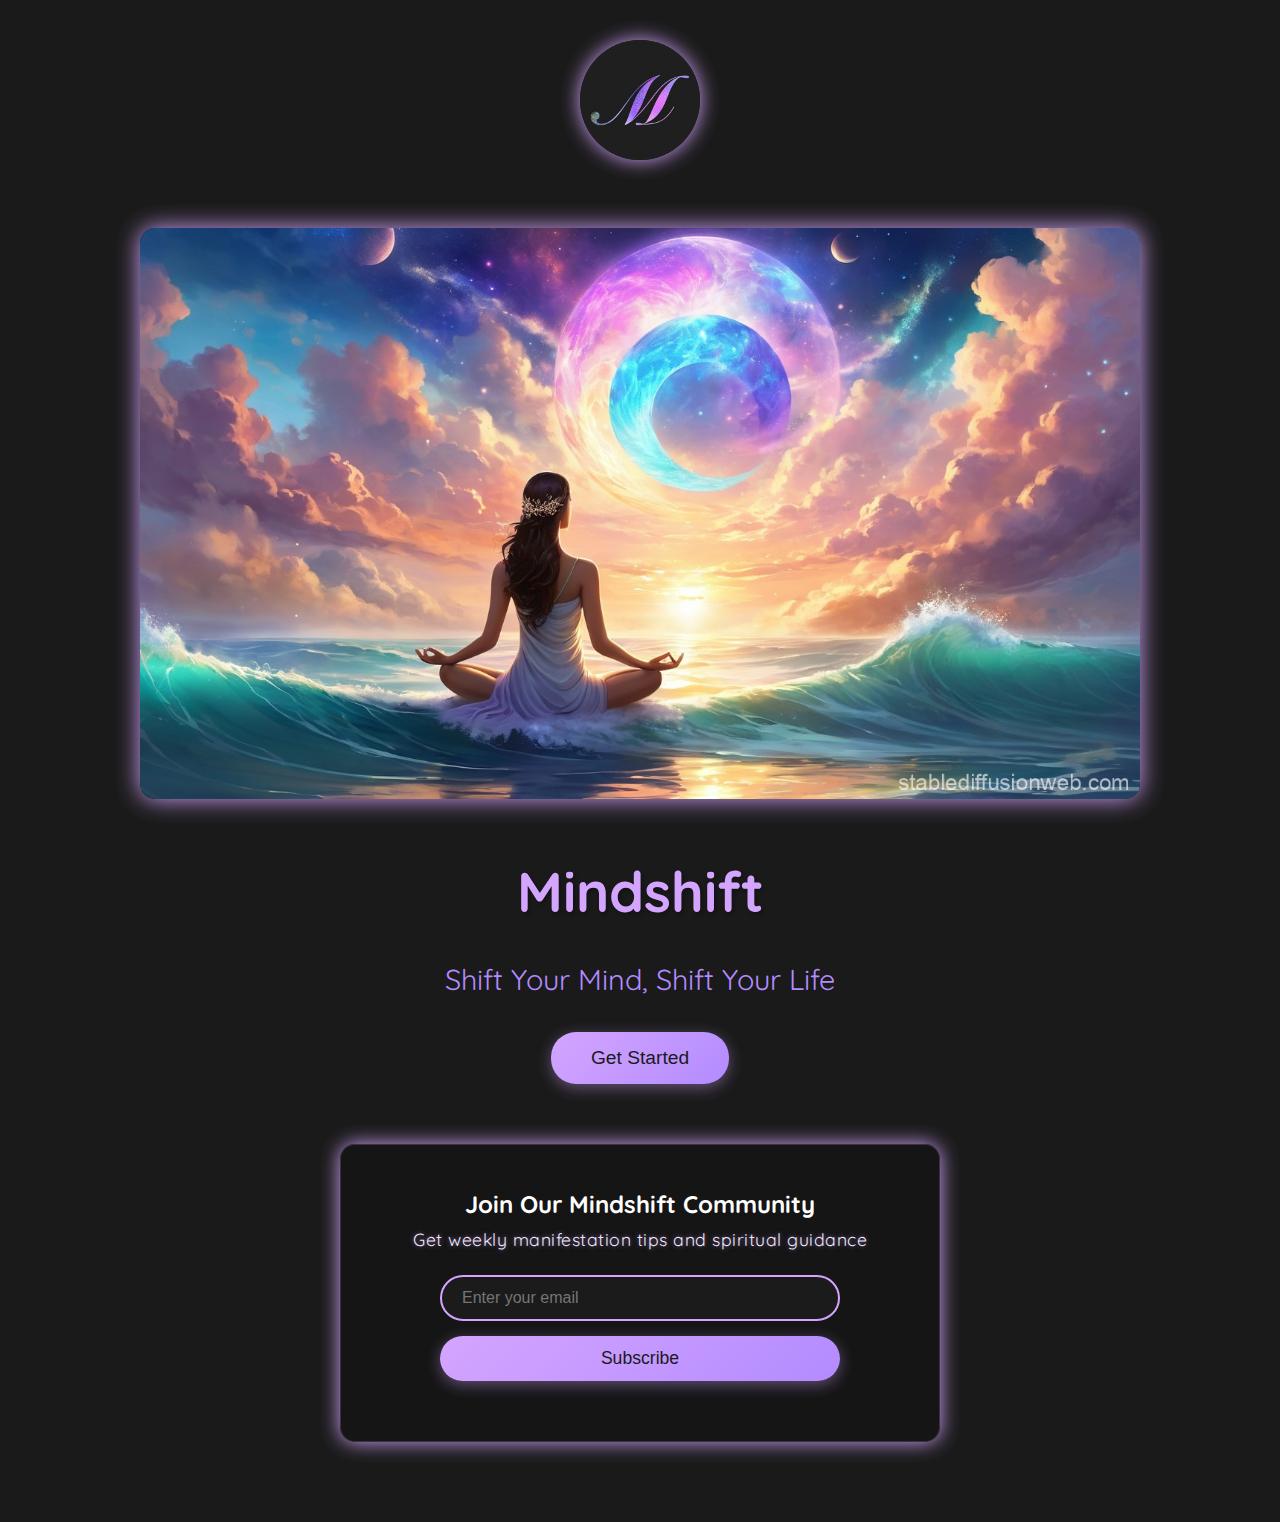
==== commit 27084c82: "Add files via upload" ====
--- a/index.html
+++ b/index.html
@@ -3,34 +3,33 @@
 <head>
     <meta charset="UTF-8">
     <meta name="viewport" content="width=device-width, initial-scale=1.0">
-    <title>Mindshift - Shift Your Mind, Shift Your Life</title>
-    <link rel="icon" type="image/x-icon" href="favicon.ico">
+    <title>Mindshift</title>
+    <link href="https://fonts.googleapis.com/css2?family=Quicksand:wght@300;400;500;600&display=swap" rel="stylesheet">
     <link rel="stylesheet" href="styles.css">
 </head>
 <body>
     <div class="container">
         <header>
-            <img src="logo.png" alt="Mindshift Logo" class="logo">
+            <a href="about.html"><img src="logo.png" alt="Mindshift Logo" class="logo"></a>
         </header>
-        <main>
-            <div class="hero-section">
-                <img src="banner.jpg" alt="Mindshift Banner" class="banner">
-                <div class="hero-content">
-                    <h1>Mindshift</h1>
-                    <p class="tagline">Shift Your Mind, Shift Your Life</p>
-                    <button id="cta-button">Get Started</button>
-                </div>
+        
+        <section class="hero-section">
+            <img src="banner.jpg" alt="Mindshift Banner" class="banner">
+            <div class="hero-content">
+                <h1>Mindshift</h1>
+                <p class="tagline">Shift Your Mind, Shift Your Life</p>
+                <button id="cta-button">Get Started</button>
             </div>
-            
-            <div class="newsletter-section">
-                <h2>Join Our Mindshift Community</h2>
-                <p class="newsletter-tagline">Get weekly manifestation tips and spiritual guidance</p>
-                <form id="newsletter-form" class="newsletter-form">
-                    <input type="email" placeholder="Enter your email" required>
-                    <button type="submit" class="subscribe-button">Subscribe</button>
-                </form>
-            </div>
-        </main>
+        </section>
+
+        <section class="newsletter-section">
+            <h2>Join Our Mindshift Community</h2>
+            <p class="vibrant-text">Get weekly manifestation tips and spiritual guidance</p>
+            <form id="newsletter-form" class="newsletter-form">
+                <input type="email" placeholder="Enter your email" required>
+                <button type="submit" class="subscribe-button">Subscribe</button>
+            </form>
+        </section>
     </div>
     <script src="script.js"></script>
 </body>
--- a/styles.css
+++ b/styles.css
@@ -12,7 +12,7 @@
 }
 
 body {
-    font-family: 'Arial', sans-serif;
+    font-family: 'Quicksand', 'Arial', sans-serif;
     background-color: var(--dark-bg);
     color: var(--text-color);
     line-height: 1.6;
@@ -31,12 +31,17 @@
 
 .logo {
     width: 120px;
-    height: auto;
-    transition: transform 0.3s ease;
+    height: 120px;
+    border-radius: 50%;
+    object-fit: cover;
+    transition: all 0.3s ease;
+    box-shadow: 0 0 20px var(--primary-color);
+    animation: logoGlow 2s infinite alternate;
 }
 
 .logo:hover {
     transform: scale(1.1);
+    box-shadow: 0 0 30px var(--secondary-color);
 }
 
 .hero-section {
@@ -49,7 +54,8 @@
     width: 100%;
     max-width: 1000px;
     border-radius: 15px;
-    box-shadow: 0 4px 20px rgba(212, 165, 255, 0.3);
+    box-shadow: 0 0 25px var(--primary-color);
+    animation: bannerGlow 2s infinite alternate;
 }
 
 .hero-content {
@@ -78,152 +84,76 @@
     border-radius: 25px;
     cursor: pointer;
     transition: all 0.3s ease;
-    box-shadow: 0 4px 15px rgba(212, 165, 255, 0.4);
+    box-shadow: 0 4px 15px rgba(212,165,255,0.4);
 }
 
 #cta-button:hover {
     transform: translateY(-3px);
-    box-shadow: 0 6px 20px rgba(212, 165, 255, 0.6);
-}
-
-@media (max-width: 768px) {
-    h1 {
-        font-size: 2.5em;
-    }
-    
-    .tagline {
-        font-size: 1.4em;
-    }
-    
-    #cta-button {
-        padding: 12px 30px;
-        font-size: 1em;
-    }
-}
-/* Add these styles to your existing CSS file */
-
-/* Guide page specific styles */
-.guide-container {
-    background-color: var(--dark-bg);
-    min-height: 100vh;
-}
-
-.guide-content {
-    max-width: 800px;
-    margin: 0 auto;
-    padding: 40px 20px;
-}
-
-.guide-content h1 {
-    font-size: 3em;
-    background: linear-gradient(135deg, var(--primary-color), var(--secondary-color));
-    -webkit-background-clip: text;
-    -webkit-text-fill-color: transparent;
-    margin-bottom: 30px;
-    text-shadow: 2px 2px 4px rgba(0, 0, 0, 0.3);
-}
-
-.guide-content h2 {
-    color: var(--primary-color);
-    font-size: 2em;
-    margin: 40px 0 20px;
-}
-
-.guide-content h3 {
-    color: var(--secondary-color);
-    font-size: 1.5em;
-    margin-bottom: 15px;
-}
-
-.guide-content p {
-    color: var(--text-color);
-    font-family: 'Quicksand', 'Arial', sans-serif;
+    box-shadow: 0 6px 20px rgba(212,165,255,0.6);
+}
+
+.vibrant-text {
+    color: #f0e6ff;
+    font-size: 1.1em;
     line-height: 1.8;
-    margin-bottom: 20px;
-}
-
-.technique {
-    background: rgba(212, 165, 255, 0.05);
-    border-radius: 15px;
-    padding: 25px;
+    text-shadow: 0 0 5px rgba(212,165,255,0.5);
+    letter-spacing: 0.5px;
+}
+
+.main-nav {
+    display: flex;
+    justify-content: center;
+    align-items: center;
+    gap: 50px;
     margin: 30px 0;
-    transition: transform 0.3s ease;
-    border: 1px solid rgba(212, 165, 255, 0.1);
-}
-
-.technique:hover {
-    transform: translateX(10px);
-    background: rgba(212, 165, 255, 0.08);
-}
-
-.logo-small {
-    width: 60px;
-    height: 60px;
-    border-radius: 50%;
-    margin: 20px;
-    transition: transform 0.3s ease;
-    box-shadow: 0 0 15px var(--primary-color);
-}
-
-.logo-small:hover {
+}
+
+.nav-button {
+    text-decoration: none;
+    background-color: black;
+    color: var(--primary-color);
+    border: 2px solid var(--primary-color);
+    padding: 20px 60px;
+    font-size: 1.4em;
+    border-radius: 25px;
+    cursor: pointer;
+    transition: all 0.3s ease;
+    box-shadow: 0 0 10px rgba(212, 165, 255, 0.3);
+    transform: scale(0.95);
+    display: inline-block;
+}
+
+.nav-button:hover {
+    transform: scale(1.05);
+    box-shadow: 0 0 15px rgba(212, 165, 255, 0.5);
+}
+
+.nav-button.active {
+    background-color: var(--primary-color);
+    color: black;
     transform: scale(1.1);
-    box-shadow: 0 0 25px var(--secondary-color);
-}
-
-/* Add this in the head of your HTML for the girly font */
-@import url('https://fonts.googleapis.com/css2?family=Quicksand:wght@300;400;500;600&display=swap');
-
-/* Modified logo styles */
-.logo {
-    width: 120px;
-    height: 120px;
-    border-radius: 50%;
-    object-fit: cover;
-    transition: all 0.3s ease;
-    box-shadow: 0 0 20px var(--primary-color);
-    animation: logoGlow 2s infinite alternate;
-}
-
-.logo:hover {
-    transform: scale(1.1);
-    box-shadow: 0 0 30px var(--secondary-color);
-}
-
-/* Modified banner styles */
-.banner {
-    width: 100%;
-    max-width: 1000px;
-    border-radius: 15px;
-    box-shadow: 0 0 25px var(--primary-color);
-    animation: bannerGlow 2s infinite alternate;
-}
-
-/* Add these new animations */
-@keyframes logoGlow {
+    box-shadow: 0 0 25px rgba(212, 165, 255, 0.7);
+    animation: buttonPulse 1.5s infinite alternate;
+}
+
+@keyframes buttonPulse {
     from {
-        box-shadow: 0 0 20px var(--primary-color);
+        box-shadow: 0 0 20px rgba(212, 165, 255, 0.7);
     }
     to {
-        box-shadow: 0 0 35px var(--secondary-color);
+        box-shadow: 0 0 35px rgba(212, 165, 255, 1);
     }
 }
 
-@keyframes bannerGlow {
-    from {
-        box-shadow: 0 0 25px var(--primary-color);
-    }
-    to {
-        box-shadow: 0 0 40px var(--secondary-color);
-    }
-}
 .newsletter-section {
-    background: rgba(212, 165, 255, 0.05);
+    background: rgba(20, 20, 20, 0.8);
     border-radius: 15px;
     padding: 40px;
     margin: 60px auto;
     max-width: 600px;
     text-align: center;
-    box-shadow: 0 0 25px rgba(155, 77, 202, 0.2);
+    box-shadow: 0 0 20px var(--primary-color);
+    border: 1px solid rgba(212, 165, 255, 0.2);
 }
 
 .newsletter-form {
@@ -238,9 +168,15 @@
     padding: 12px 20px;
     border: 2px solid var(--primary-color);
     border-radius: 25px;
-    background: rgba(255, 255, 255, 0.05);
+    background: rgba(30, 30, 30, 0.7);
     color: var(--text-color);
     font-size: 1em;
+    transition: all 0.3s ease;
+}
+
+.newsletter-form input:focus {
+    outline: none;
+    box-shadow: 0 0 10px var(--primary-color);
 }
 
 .subscribe-button {
@@ -253,10 +189,247 @@
     cursor: pointer;
     transition: all 0.3s ease;
     box-shadow: 0 4px 15px rgba(212, 165, 255, 0.4);
-    animation: glowing 1.5s infinite;
 }
 
 .subscribe-button:hover {
     transform: translateY(-3px);
     box-shadow: 0 6px 20px rgba(212, 165, 255, 0.6);
 }
+
+.contact-button {
+    display: block;
+    width: 250px;
+    margin: 30px auto;
+    background: linear-gradient(135deg, var(--primary-color), var(--secondary-color));
+    color: var(--dark-bg);
+    border: none;
+    padding: 15px 40px;
+    font-size: 1.2em;
+    border-radius: 25px;
+    cursor: pointer;
+    transition: all 0.3s ease;
+    box-shadow: 0 4px 15px rgba(212, 165, 255, 0.4);
+    text-align: center;
+    text-decoration: none;
+    position: relative;
+    overflow: hidden;
+    animation: contactButtonGlow 2s infinite alternate;
+}
+
+.contact-button:hover {
+    transform: translateY(-3px);
+    box-shadow: 0 6px 20px rgba(212, 165, 255, 0.6);
+}
+
+@keyframes contactButtonGlow {
+    from {
+        box-shadow: 0 0 10px rgba(212, 165, 255, 0.5);
+    }
+    to {
+        box-shadow: 0 0 25px rgba(212, 165, 255, 0.8);
+    }
+}
+
+@keyframes logoGlow {
+    from { box-shadow: 0 0 20px var(--primary-color); }
+    to { box-shadow: 0 0 35px var(--secondary-color); }
+}
+
+@keyframes bannerGlow {
+    from { box-shadow: 0 0 25px var(--primary-color); }
+    to { box-shadow: 0 0 40px var(--secondary-color); }
+}
+
+@media (max-width: 768px) {
+    h1 { font-size: 2.5em; }
+    .tagline { font-size: 1.4em; }
+    #cta-button, .nav-button { padding: 12px 30px; font-size: 1em; }
+}
+
+.main-content-intro {
+    display: flex;
+    justify-content: center;
+    align-items: center;
+    height: calc(100vh - 300px);
+    margin-top: 60px; /* Increased margin to move tiles down */
+}
+
+.section-tiles {
+    display: flex;
+    justify-content: center;
+    gap: 30px;
+}
+
+.section-tile {
+    background-color: rgba(20, 20, 20, 0.8);
+    border: 2px solid var(--primary-color);
+    border-radius: 15px;
+    padding: 40px;
+    width: 350px;
+    text-align: center;
+    transition: all 0.3s ease;
+    box-shadow: 0 0 15px rgba(212, 165, 255, 0.3);
+}
+
+.section-tile:hover {
+    transform: scale(1.05);
+    box-shadow: 0 0 25px rgba(212, 165, 255, 0.6);
+}
+
+.section-tile h2 {
+    color: var(--primary-color);
+    font-size: 2em;
+    text-shadow: 0 0 15px rgba(212, 165, 255, 0.7);
+    margin-bottom: 25px;
+}
+
+.section-tile p {
+    color: #f0e6ff;
+    text-shadow: 0 0 5px rgba(212, 165, 255, 0.3);
+    line-height: 1.8;
+    margin-top: 15px;
+}
+
+.section-tile p strong {
+    color: var(--primary-color);
+    font-weight: 600;
+    text-shadow: 0 0 10px rgba(212, 165, 255, 0.5);
+}
+
+.article-tile {
+    background-color: rgba(20, 20, 20, 0.8);
+    border: 2px solid var(--primary-color);
+    border-radius: 15px;
+    padding: 30px;
+    width: 350px;
+    text-align: center;
+    transition: all 0.3s ease;
+    box-shadow: 0 0 15px rgba(212, 165, 255, 0.3);
+    position: relative;
+    overflow: hidden;
+    margin: 20px;
+    cursor: pointer;
+}
+
+.article-tile:hover {
+    transform: scale(1.05);
+    box-shadow: 0 0 25px rgba(212, 165, 255, 0.6);
+}
+
+.article-tile h2 {
+    color: var(--primary-color);
+    font-size: 1.8em;
+    margin-bottom: 15px;
+    text-shadow: 0 0 10px rgba(212, 165, 255, 0.5);
+}
+
+.article-banner {
+    width: 100%;
+    border-radius: 10px;
+    margin-bottom: 15px;
+}
+
+.article-tile p {
+    color: #f0e6ff;
+    margin-bottom: 20px;
+    text-shadow: 0 0 5px rgba(212, 165, 255, 0.3);
+}
+
+.article-link {
+    position: absolute;
+    top: 0;
+    left: 0;
+    width: 100%;
+    height: 100%;
+}
+
+.method-tile {
+    background-color: rgba(20, 20, 20, 0.8);
+    border: 2px solid var(--primary-color);
+    border-radius: 15px;
+    padding: 30px;
+    margin: 30px 0;
+    box-shadow: 0 0 15px rgba(212, 165, 255, 0.3);
+    transition: all 0.3s ease;
+}
+
+.method-tile:hover {
+    transform: scale(1.02);
+    box-shadow: 0 0 25px rgba(212, 165, 255, 0.6);
+}
+
+.method-tile h3 {
+    color: var(--primary-color);
+    font-size: 1.5em;
+    margin-bottom: 15px;
+    text-shadow: 0 0 10px rgba(212, 165, 255, 0.5);
+}
+
+.glow-text {
+    color: var(--primary-color);
+    text-shadow: 0 0 15px rgba(212, 165, 255, 0.7);
+}
+
+
+
+[Previous CSS code remains exactly the same until the end]
+
+/* Add these new styles at the end of the file */
+.resources-container {
+    display: flex;
+    justify-content: center;
+    gap: 50px;
+    margin-top: 40px;
+}
+
+.resources-container .article-tile {
+    margin: 0;
+}
+
+.resources-container .newsletter-section {
+    margin: 20px 0 0 0;
+    background: none;
+    box-shadow: none;
+    border: none;
+    padding: 0;
+}
+
+.resources-container .newsletter-form {
+    margin: 0;
+}
+
+.resources-container .article-tile .article-link {
+    cursor: pointer;
+    text-decoration: none;
+}
+
+.resources-container {
+    display: flex;
+    justify-content: center;
+    flex-wrap: wrap;
+    gap: 50px;
+    margin-top: 40px;
+    padding: 0 20px;
+}
+
+.resources-container .article-tile {
+    margin: 0;
+    flex: 0 1 350px;
+}
+
+.resources-container .newsletter-section {
+    margin: 20px 0 0 0;
+    background: none;
+    box-shadow: none;
+    border: none;
+    padding: 0;
+}
+
+.resources-container .newsletter-form {
+    margin: 0;
+}
+
+.resources-container .article-tile .article-link {
+    cursor: pointer;
+    text-decoration: none;
+}
